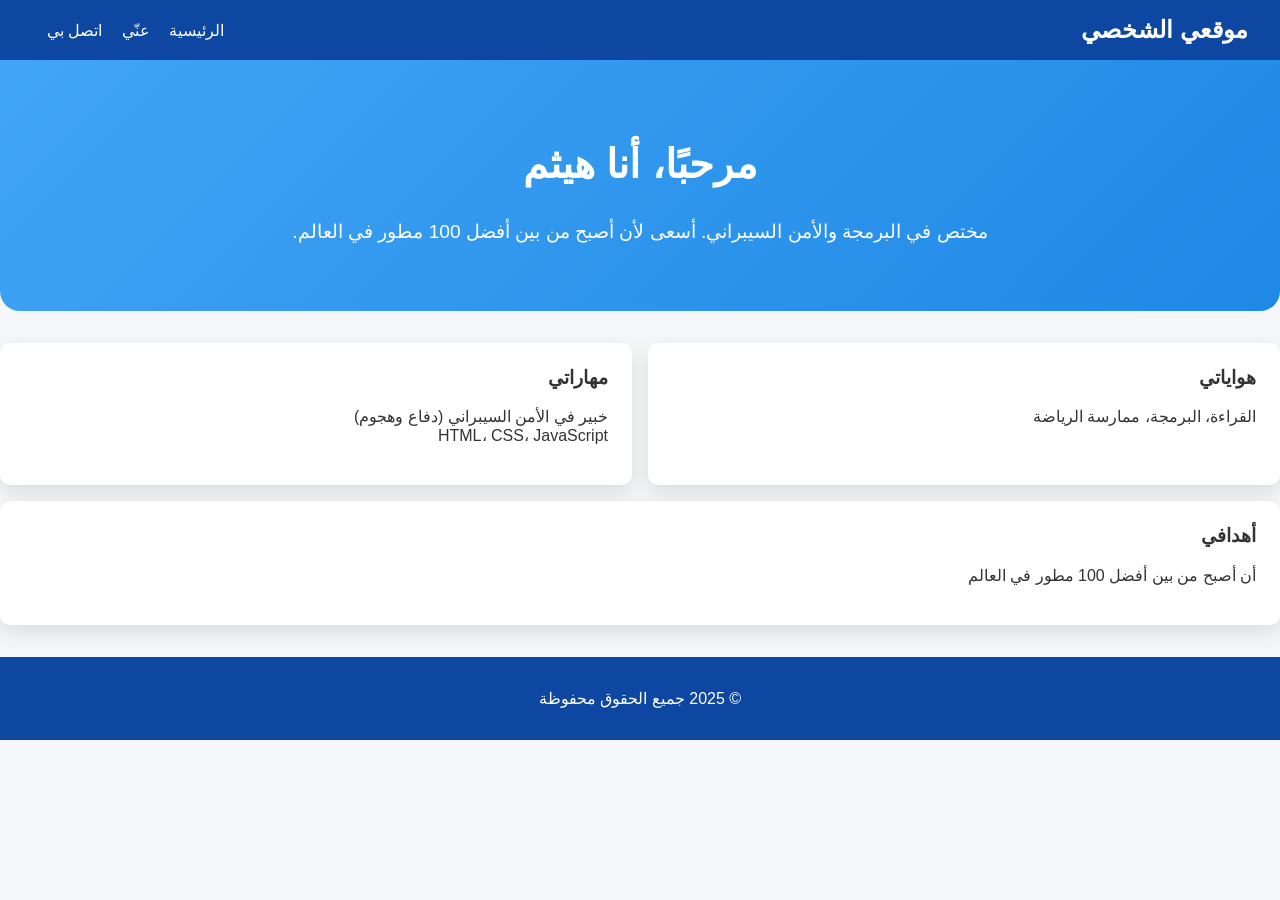
==== index.html @ 54a31044 "أول رفع للموقع" ====
<!DOCTYPE html>
<html lang="ar">
<head>
    <meta charset="UTF-8">
    <meta name="viewport" content="width=device-width, initial-scale=1.0">
    <title>الرئيسية</title>
    <link rel="stylesheet" href="css/style.css">
    <script defer src="js/script.js"></script>
</head>
<body>
    <header>
        <div class="logo">موقعي الشخصي</div>
        <nav>
            <a href="index.html">الرئيسية</a>
            <a href="about.html">عنّي</a>
            <a href="contact.html">اتصل بي</a>
        </nav>
    </header>

    <main>
        <section class="hero fade-in">
            <h1>مرحبًا، أنا هيثم</h1>
            <p>مختص في البرمجة والأمن السيبراني. أسعى لأن أصبح من بين أفضل 100 مطور في العالم.</p>
        </section>

        <section class="cards fade-in">
            <div class="card">
                <h3>هواياتي</h3>
                <p>القراءة، البرمجة، ممارسة الرياضة</p>
            </div>
            <div class="card">
                <h3>مهاراتي</h3>
                <p>خبير في الأمن السيبراني (دفاع وهجوم)<br>HTML، CSS، JavaScript</p>
            </div>
            <div class="card">
                <h3>أهدافي</h3>
                <p>أن أصبح من بين أفضل 100 مطور في العالم</p>
            </div>
        </section>
    </main>

    <footer>
        <p>&copy; 2025 جميع الحقوق محفوظة</p>
    </footer>
</body>
</html>
---- css/style.css ----
/* عام */
body {
    font-family: 'Arial', sans-serif;
    direction: rtl;
    text-align: right;
    margin: 0;
    padding: 0;
    background-color: #f4f6f8;
    color: #333;
}

/* الرأس */
header {
    background-color: #0d47a1;
    color: white;
    padding: 1em 2em;
    display: flex;
    justify-content: space-between;
    align-items: center;
    flex-wrap: wrap;
}

header .logo {
    font-weight: bold;
    font-size: 1.5em;
}

nav a {
    color: white;
    margin-left: 15px;
    text-decoration: none;
    font-weight: 500;
    transition: color 0.3s;
}

nav a:hover {
    color: #ffca28;
}

/* hero */
.hero {
    text-align: center;
    padding: 3em 1em;
    background: linear-gradient(135deg, #42a5f5, #1e88e5);
    color: white;
    border-radius: 0 0 20px 20px;
}

.hero h1 {
    font-size: 2.5em;
}

.hero p {
    font-size: 1.2em;
    margin-top: 10px;
}

/* البطاقات */
.cards {
    display: flex;
    flex-wrap: wrap;
    justify-content: space-around;
    margin: 2em 0;
    gap: 1em;
}

.card {
    background-color: #ffffff;
    padding: 1.5em;
    border-radius: 10px;
    box-shadow: 0 8px 20px rgba(0,0,0,0.1);
    flex: 1 1 30%;
    min-width: 220px;
    transition: transform 0.3s ease, box-shadow 0.3s ease;
}

.card:hover {
    transform: translateY(-10px) scale(1.05);
    box-shadow: 0 12px 25px rgba(0,0,0,0.2);
}

.card h3 {
    margin-top: 0;
}

/* نموذج الاتصال */
form input, form textarea {
    width: 100%;
    padding: 0.7em;
    margin-bottom: 1em;
    border-radius: 5px;
    border: 1px solid #ccc;
}

form button {
    padding: 0.7em 2em;
    background-color: #0d47a1;
    color: white;
    border: none;
    border-radius: 5px;
    cursor: pointer;
    transition: transform 0.2s, background-color 0.2s;
}

form button:hover {
    transform: scale(1.05);
    background-color: #1565c0;
}

/* التذييل */
footer {
    background-color: #0d47a1;
    color: white;
    text-align: center;
    padding: 1em 0;
    margin-top: 2em;
}

/* Fade-in عند التمرير */
.fade-in {
    opacity: 0;
    transform: translateY(20px);
    transition: opacity 1s ease-out, transform 1s ease-out;
}

.fade-in.appear {
    opacity: 1;
    transform: translateY(0);
}

/* Responsive */
@media screen and (max-width: 768px) {
    .cards {
        flex-direction: column;
        align-items: center;
    }
    .card {
        width: 80%;
    }
}
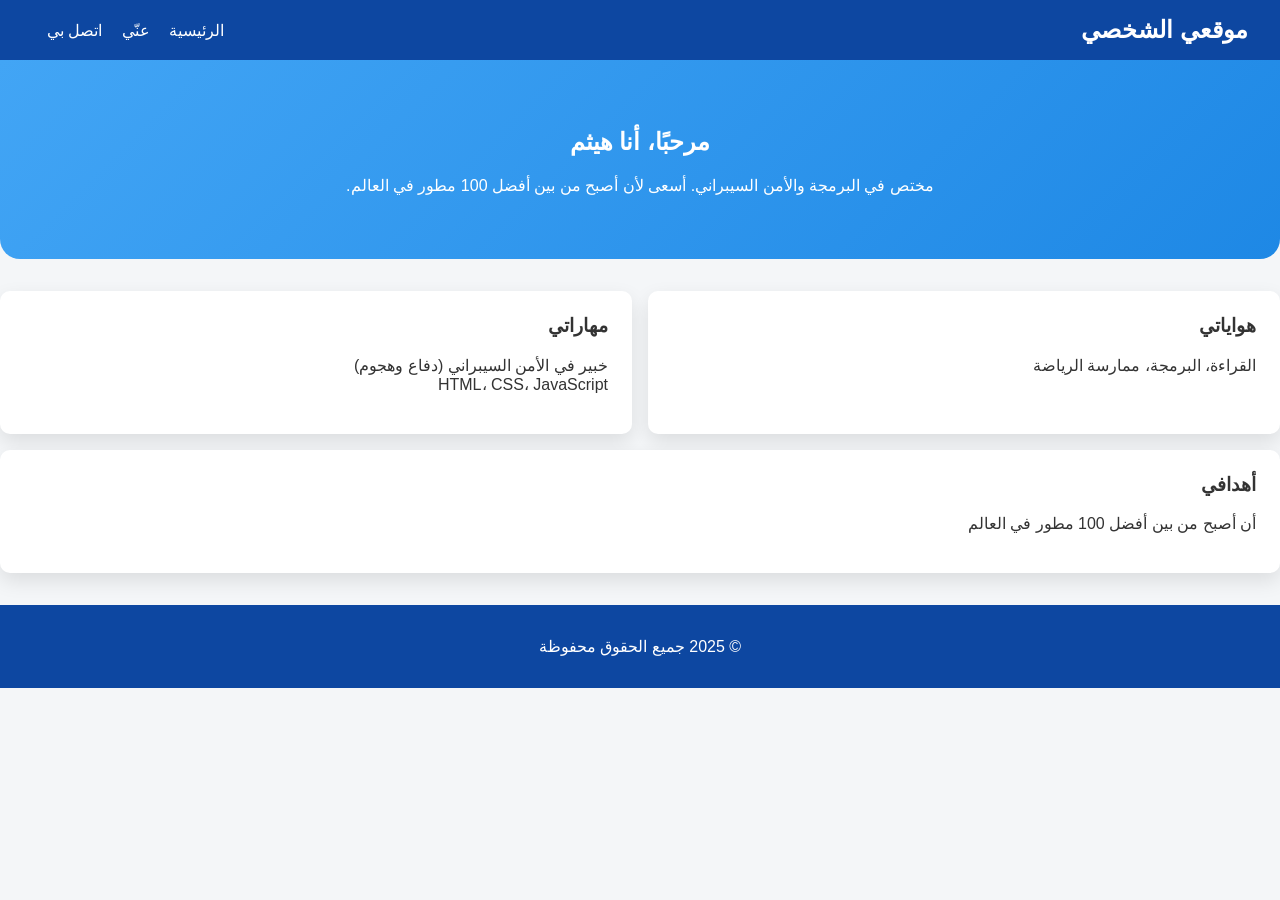
==== commit a952bf26: "أول رفع للموقع" ====
--- a/index.html
+++ b/index.html
@@ -1,46 +1,49 @@
 <!DOCTYPE html>
 <html lang="ar">
 <head>
-    <meta charset="UTF-8">
-    <meta name="viewport" content="width=device-width, initial-scale=1.0">
-    <title>الرئيسية</title>
-    <link rel="stylesheet" href="css/style.css">
-    <script defer src="js/script.js"></script>
+<meta charset="UTF-8">
+<meta name="viewport" content="width=device-width, initial-scale=1.0">
+<title>الرئيسية</title>
+<link rel="stylesheet" href="css/style.css">
+<script src="js/lib/particles.min.js"></script>
+<script defer src="js/script.js"></script>
 </head>
 <body>
-    <header>
-        <div class="logo">موقعي الشخصي</div>
-        <nav>
-            <a href="index.html">الرئيسية</a>
-            <a href="about.html">عنّي</a>
-            <a href="contact.html">اتصل بي</a>
-        </nav>
-    </header>
+<div id="particles-js"></div>
 
-    <main>
-        <section class="hero fade-in">
-            <h1>مرحبًا، أنا هيثم</h1>
-            <p>مختص في البرمجة والأمن السيبراني. أسعى لأن أصبح من بين أفضل 100 مطور في العالم.</p>
-        </section>
+<header>
+<div class="logo">موقعي الشخصي</div>
+<nav>
+<a href="index.html">الرئيسية</a>
+<a href="about.html">عنّي</a>
+<a href="contact.html">اتصل بي</a>
+</nav>
+</header>
 
-        <section class="cards fade-in">
-            <div class="card">
-                <h3>هواياتي</h3>
-                <p>القراءة، البرمجة، ممارسة الرياضة</p>
-            </div>
-            <div class="card">
-                <h3>مهاراتي</h3>
-                <p>خبير في الأمن السيبراني (دفاع وهجوم)<br>HTML، CSS، JavaScript</p>
-            </div>
-            <div class="card">
-                <h3>أهدافي</h3>
-                <p>أن أصبح من بين أفضل 100 مطور في العالم</p>
-            </div>
-        </section>
-    </main>
+<main>
+<section class="hero fade-in">
+<h1>مرحبًا، أنا هيثم</h1>
+<p>مختص في البرمجة والأمن السيبراني. أسعى لأن أصبح من بين أفضل 100 مطور في العالم.</p>
+</section>
 
-    <footer>
-        <p>&copy; 2025 جميع الحقوق محفوظة</p>
-    </footer>
+<section class="cards fade-in">
+<div class="card">
+<h3>هواياتي</h3>
+<p>القراءة، البرمجة، ممارسة الرياضة</p>
+</div>
+<div class="card">
+<h3>مهاراتي</h3>
+<p>خبير في الأمن السيبراني (دفاع وهجوم)<br>HTML، CSS، JavaScript</p>
+</div>
+<div class="card">
+<h3>أهدافي</h3>
+<p>أن أصبح من بين أفضل 100 مطور في العالم</p>
+</div>
+</section>
+</main>
+
+<footer>
+<p>&copy; 2025 جميع الحقوق محفوظة</p>
+</footer>
 </body>
 </html>
--- a/css/style.css
+++ b/css/style.css
@@ -1,140 +1,49 @@
-/* عام */
 body {
-    font-family: 'Arial', sans-serif;
-    direction: rtl;
-    text-align: right;
-    margin: 0;
-    padding: 0;
-    background-color: #f4f6f8;
-    color: #333;
+font-family: 'Arial', sans-serif;
+direction: rtl;
+text-align: right;
+margin: 0;
+padding: 0;
+background-color: #f4f6f8;
+color: #333;
 }
 
-/* الرأس */
 header {
-    background-color: #0d47a1;
-    color: white;
-    padding: 1em 2em;
-    display: flex;
-    justify-content: space-between;
-    align-items: center;
-    flex-wrap: wrap;
+background-color: #0d47a1;
+color: white;
+padding: 1em 2em;
+display: flex;
+justify-content: space-between;
+align-items: center;
+flex-wrap: wrap;
 }
 
-header .logo {
-    font-weight: bold;
-    font-size: 1.5em;
+header .logo { font-weight: bold; font-size: 1.5em; }
+nav a { color: white; margin-left: 15px; text-decoration: none; font-weight: 500; transition: color 0.3s; }
+nav a:hover { color: #ffca28; }
+
+.hero {
+text-align: center;
+padding: 3em 1em;
+background: linear-gradient(135deg, #42a5f5, #1e88e5);
+color: white;
+border-radius: 0 0 20px 20px;
 }
 
-nav a {
-    color: white;
-    margin-left: 15px;
-    text-decoration: none;
-    font-weight: 500;
-    transition: color 0.3s;
-}
+.cards { display: flex; flex-wrap: wrap; justify-content: space-around; margin: 2em 0; gap: 1em; }
+.card { background-color: #ffffff; padding: 1.5em; border-radius: 10px; box-shadow: 0 8px 20px rgba(0,0,0,0.1); flex: 1 1 30%; min-width: 220px; transition: transform 0.3s ease, box-shadow 0.3s ease; }
+.card:hover { transform: translateY(-10px) scale(1.05); box-shadow: 0 12px 25px rgba(0,0,0,0.2); }
+.card h3 { margin-top: 0; }
 
-nav a:hover {
-    color: #ffca28;
-}
+form input, form textarea { width: 100%; padding: 0.7em; margin-bottom: 1em; border-radius: 5px; border: 1px solid #ccc; }
+form button { padding: 0.7em 2em; background-color: #0d47a1; color: white; border: none; border-radius: 5px; cursor: pointer; transition: transform 0.2s, background-color 0.2s; }
+form button:hover { transform: scale(1.05); background-color: #1565c0; }
 
-/* hero */
-.hero {
-    text-align: center;
-    padding: 3em 1em;
-    background: linear-gradient(135deg, #42a5f5, #1e88e5);
-    color: white;
-    border-radius: 0 0 20px 20px;
-}
+footer { background-color: #0d47a1; color: white; text-align: center; padding: 1em 0; margin-top: 2em; }
 
-.hero h1 {
-    font-size: 2.5em;
-}
+.fade-in { opacity: 0; transform: translateY(20px); transition: opacity 1s ease-out, transform 1s ease-out; }
+.fade-in.appear { opacity: 1; transform: translateY(0); }
 
-.hero p {
-    font-size: 1.2em;
-    margin-top: 10px;
-}
+#particles-js { position: fixed; top: 0; left: 0; width: 100%; height: 100%; z-index: -1; background-color: #f4f6f8; }
 
-/* البطاقات */
-.cards {
-    display: flex;
-    flex-wrap: wrap;
-    justify-content: space-around;
-    margin: 2em 0;
-    gap: 1em;
-}
-
-.card {
-    background-color: #ffffff;
-    padding: 1.5em;
-    border-radius: 10px;
-    box-shadow: 0 8px 20px rgba(0,0,0,0.1);
-    flex: 1 1 30%;
-    min-width: 220px;
-    transition: transform 0.3s ease, box-shadow 0.3s ease;
-}
-
-.card:hover {
-    transform: translateY(-10px) scale(1.05);
-    box-shadow: 0 12px 25px rgba(0,0,0,0.2);
-}
-
-.card h3 {
-    margin-top: 0;
-}
-
-/* نموذج الاتصال */
-form input, form textarea {
-    width: 100%;
-    padding: 0.7em;
-    margin-bottom: 1em;
-    border-radius: 5px;
-    border: 1px solid #ccc;
-}
-
-form button {
-    padding: 0.7em 2em;
-    background-color: #0d47a1;
-    color: white;
-    border: none;
-    border-radius: 5px;
-    cursor: pointer;
-    transition: transform 0.2s, background-color 0.2s;
-}
-
-form button:hover {
-    transform: scale(1.05);
-    background-color: #1565c0;
-}
-
-/* التذييل */
-footer {
-    background-color: #0d47a1;
-    color: white;
-    text-align: center;
-    padding: 1em 0;
-    margin-top: 2em;
-}
-
-/* Fade-in عند التمرير */
-.fade-in {
-    opacity: 0;
-    transform: translateY(20px);
-    transition: opacity 1s ease-out, transform 1s ease-out;
-}
-
-.fade-in.appear {
-    opacity: 1;
-    transform: translateY(0);
-}
-
-/* Responsive */
-@media screen and (max-width: 768px) {
-    .cards {
-        flex-direction: column;
-        align-items: center;
-    }
-    .card {
-        width: 80%;
-    }
-}
+@media screen and (max-width: 768px) { .cards { flex-direction: column; align-items: center; } .card { width: 80%; } }
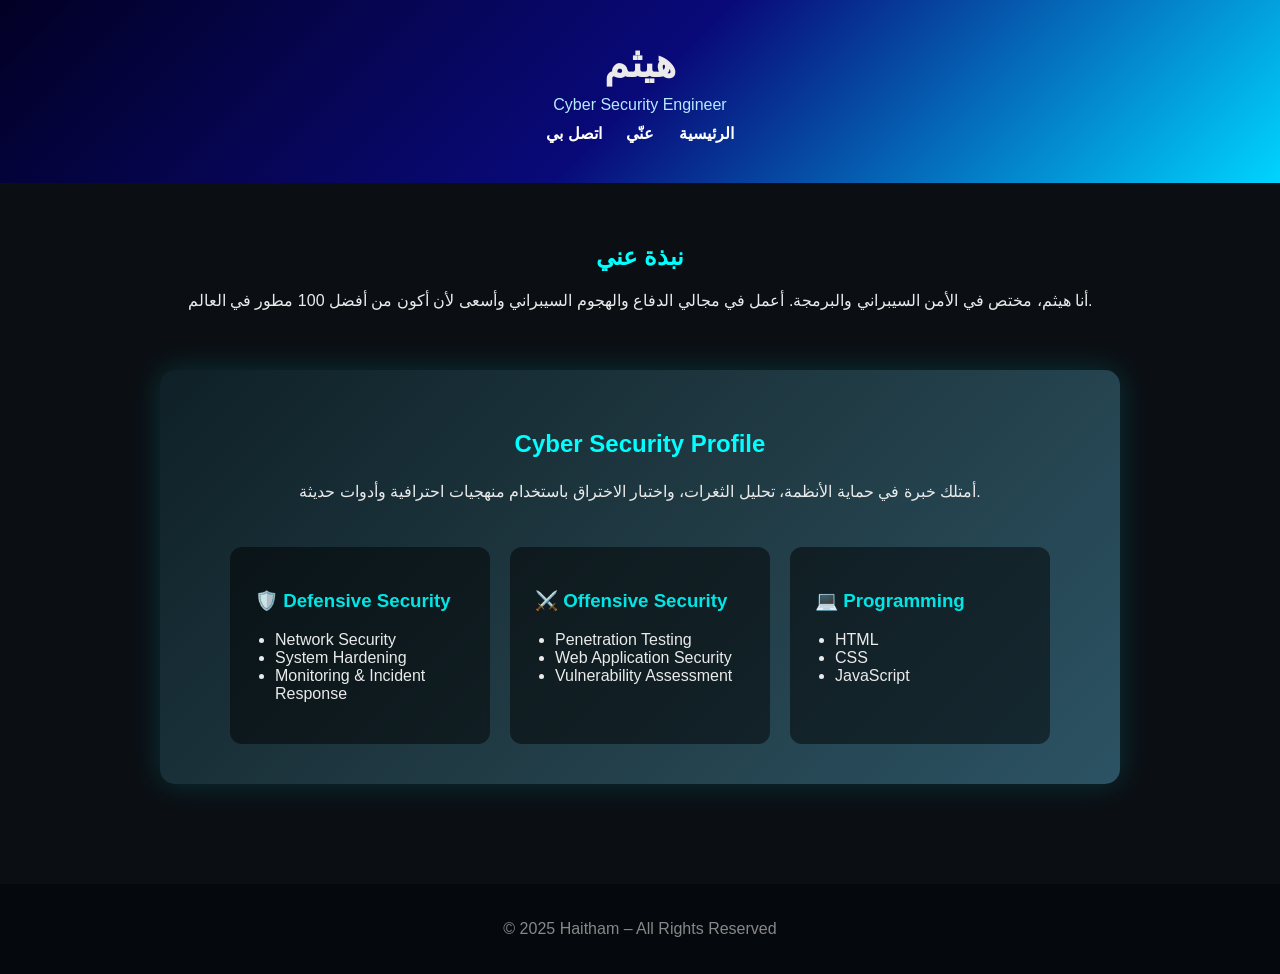
==== commit 43b38c02: "تحديث الموقع" ====
--- a/index.html
+++ b/index.html
@@ -1,49 +1,79 @@
 <!DOCTYPE html>
 <html lang="ar">
 <head>
-<meta charset="UTF-8">
-<meta name="viewport" content="width=device-width, initial-scale=1.0">
-<title>الرئيسية</title>
-<link rel="stylesheet" href="css/style.css">
-<script src="js/lib/particles.min.js"></script>
-<script defer src="js/script.js"></script>
+  <meta charset="UTF-8">
+  <title>Haitham | Cyber Security Engineer</title>
+  <meta name="viewport" content="width=device-width, initial-scale=1.0">
+  <link rel="stylesheet" href="css/style.css">
 </head>
 <body>
-<div id="particles-js"></div>
 
 <header>
-<div class="logo">موقعي الشخصي</div>
-<nav>
-<a href="index.html">الرئيسية</a>
-<a href="about.html">عنّي</a>
-<a href="contact.html">اتصل بي</a>
-</nav>
+  <h1>هيثم</h1>
+  <p>Cyber Security Engineer</p>
+  <nav>
+    <a href="index.html">الرئيسية</a>
+    <a href="about.html">عنّي</a>
+    <a href="contact.html">اتصل بي</a>
+  </nav>
 </header>
 
 <main>
-<section class="hero fade-in">
-<h1>مرحبًا، أنا هيثم</h1>
-<p>مختص في البرمجة والأمن السيبراني. أسعى لأن أصبح من بين أفضل 100 مطور في العالم.</p>
+
+<section class="intro">
+  <h2>نبذة عني</h2>
+  <p>
+    أنا هيثم، مختص في الأمن السيبراني والبرمجة.
+    أعمل في مجالي الدفاع والهجوم السيبراني وأسعى لأن أكون من
+    أفضل 100 مطور في العالم.
+  </p>
 </section>
 
-<section class="cards fade-in">
-<div class="card">
-<h3>هواياتي</h3>
-<p>القراءة، البرمجة، ممارسة الرياضة</p>
-</div>
-<div class="card">
-<h3>مهاراتي</h3>
-<p>خبير في الأمن السيبراني (دفاع وهجوم)<br>HTML، CSS، JavaScript</p>
-</div>
-<div class="card">
-<h3>أهدافي</h3>
-<p>أن أصبح من بين أفضل 100 مطور في العالم</p>
-</div>
+<section class="cyber">
+  <h2>Cyber Security Profile</h2>
+
+  <p class="cyber-desc">
+    أمتلك خبرة في حماية الأنظمة، تحليل الثغرات، واختبار الاختراق
+    باستخدام منهجيات احترافية وأدوات حديثة.
+  </p>
+
+  <div class="cyber-skills">
+
+    <div class="card">
+      <h3>🛡️ Defensive Security</h3>
+      <ul>
+        <li>Network Security</li>
+        <li>System Hardening</li>
+        <li>Monitoring & Incident Response</li>
+      </ul>
+    </div>
+
+    <div class="card">
+      <h3>⚔️ Offensive Security</h3>
+      <ul>
+        <li>Penetration Testing</li>
+        <li>Web Application Security</li>
+        <li>Vulnerability Assessment</li>
+      </ul>
+    </div>
+
+    <div class="card">
+      <h3>💻 Programming</h3>
+      <ul>
+        <li>HTML</li>
+        <li>CSS</li>
+        <li>JavaScript</li>
+      </ul>
+    </div>
+
+  </div>
 </section>
+
 </main>
 
 <footer>
-<p>&copy; 2025 جميع الحقوق محفوظة</p>
+  <p>© 2025 Haitham – All Rights Reserved</p>
 </footer>
+
 </body>
 </html>
--- a/css/style.css
+++ b/css/style.css
@@ -1,49 +1,106 @@
-body {
-font-family: 'Arial', sans-serif;
-direction: rtl;
-text-align: right;
-margin: 0;
-padding: 0;
-background-color: #f4f6f8;
-color: #333;
+* {
+  box-sizing: border-box;
+  font-family: "Segoe UI", sans-serif;
 }
 
-header {
-background-color: #0d47a1;
-color: white;
-padding: 1em 2em;
-display: flex;
-justify-content: space-between;
-align-items: center;
-flex-wrap: wrap;
+body {
+  margin: 0;
+  background: #0b0f14;
+  color: #eaeaea;
 }
 
-header .logo { font-weight: bold; font-size: 1.5em; }
-nav a { color: white; margin-left: 15px; text-decoration: none; font-weight: 500; transition: color 0.3s; }
-nav a:hover { color: #ffca28; }
-
-.hero {
-text-align: center;
-padding: 3em 1em;
-background: linear-gradient(135deg, #42a5f5, #1e88e5);
-color: white;
-border-radius: 0 0 20px 20px;
+/* Header */
+header {
+  text-align: center;
+  padding: 40px 20px;
+  background: linear-gradient(135deg, #020024, #090979, #00d4ff);
 }
 
-.cards { display: flex; flex-wrap: wrap; justify-content: space-around; margin: 2em 0; gap: 1em; }
-.card { background-color: #ffffff; padding: 1.5em; border-radius: 10px; box-shadow: 0 8px 20px rgba(0,0,0,0.1); flex: 1 1 30%; min-width: 220px; transition: transform 0.3s ease, box-shadow 0.3s ease; }
-.card:hover { transform: translateY(-10px) scale(1.05); box-shadow: 0 12px 25px rgba(0,0,0,0.2); }
-.card h3 { margin-top: 0; }
+header h1 {
+  margin: 0;
+  font-size: 40px;
+}
 
-form input, form textarea { width: 100%; padding: 0.7em; margin-bottom: 1em; border-radius: 5px; border: 1px solid #ccc; }
-form button { padding: 0.7em 2em; background-color: #0d47a1; color: white; border: none; border-radius: 5px; cursor: pointer; transition: transform 0.2s, background-color 0.2s; }
-form button:hover { transform: scale(1.05); background-color: #1565c0; }
+header p {
+  margin: 10px 0;
+  color: #b5eaff;
+}
 
-footer { background-color: #0d47a1; color: white; text-align: center; padding: 1em 0; margin-top: 2em; }
+nav a {
+  color: #ffffff;
+  margin: 0 10px;
+  text-decoration: none;
+  font-weight: bold;
+}
 
-.fade-in { opacity: 0; transform: translateY(20px); transition: opacity 1s ease-out, transform 1s ease-out; }
-.fade-in.appear { opacity: 1; transform: translateY(0); }
+/* Main */
+main {
+  padding: 40px 20px;
+  max-width: 1000px;
+  margin: auto;
+}
 
-#particles-js { position: fixed; top: 0; left: 0; width: 100%; height: 100%; z-index: -1; background-color: #f4f6f8; }
+.intro {
+  text-align: center;
+  margin-bottom: 60px;
+}
 
-@media screen and (max-width: 768px) { .cards { flex-direction: column; align-items: center; } .card { width: 80%; } }
+.intro h2 {
+  color: #00ffff;
+}
+
+/* Cyber Section */
+.cyber {
+  background: linear-gradient(135deg, #0f2027, #203a43, #2c5364);
+  padding: 40px;
+  border-radius: 15px;
+  box-shadow: 0 0 30px rgba(0,255,255,0.15);
+}
+
+.cyber h2 {
+  text-align: center;
+  color: #00ffff;
+}
+
+.cyber-desc {
+  text-align: center;
+  margin: 20px 0 40px;
+  line-height: 1.8;
+}
+
+.cyber-skills {
+  display: flex;
+  flex-wrap: wrap;
+  gap: 20px;
+  justify-content: center;
+}
+
+.card {
+  background: rgba(0,0,0,0.5);
+  padding: 25px;
+  width: 260px;
+  border-radius: 12px;
+  transition: transform 0.3s, box-shadow 0.3s;
+}
+
+.card:hover {
+  transform: translateY(-8px);
+  box-shadow: 0 0 20px rgba(0,255,255,0.4);
+}
+
+.card h3 {
+  color: #00e6e6;
+}
+
+.card ul {
+  padding-left: 20px;
+}
+
+/* Footer */
+footer {
+  text-align: center;
+  padding: 20px;
+  margin-top: 60px;
+  background: #05080d;
+  color: #888;
+}
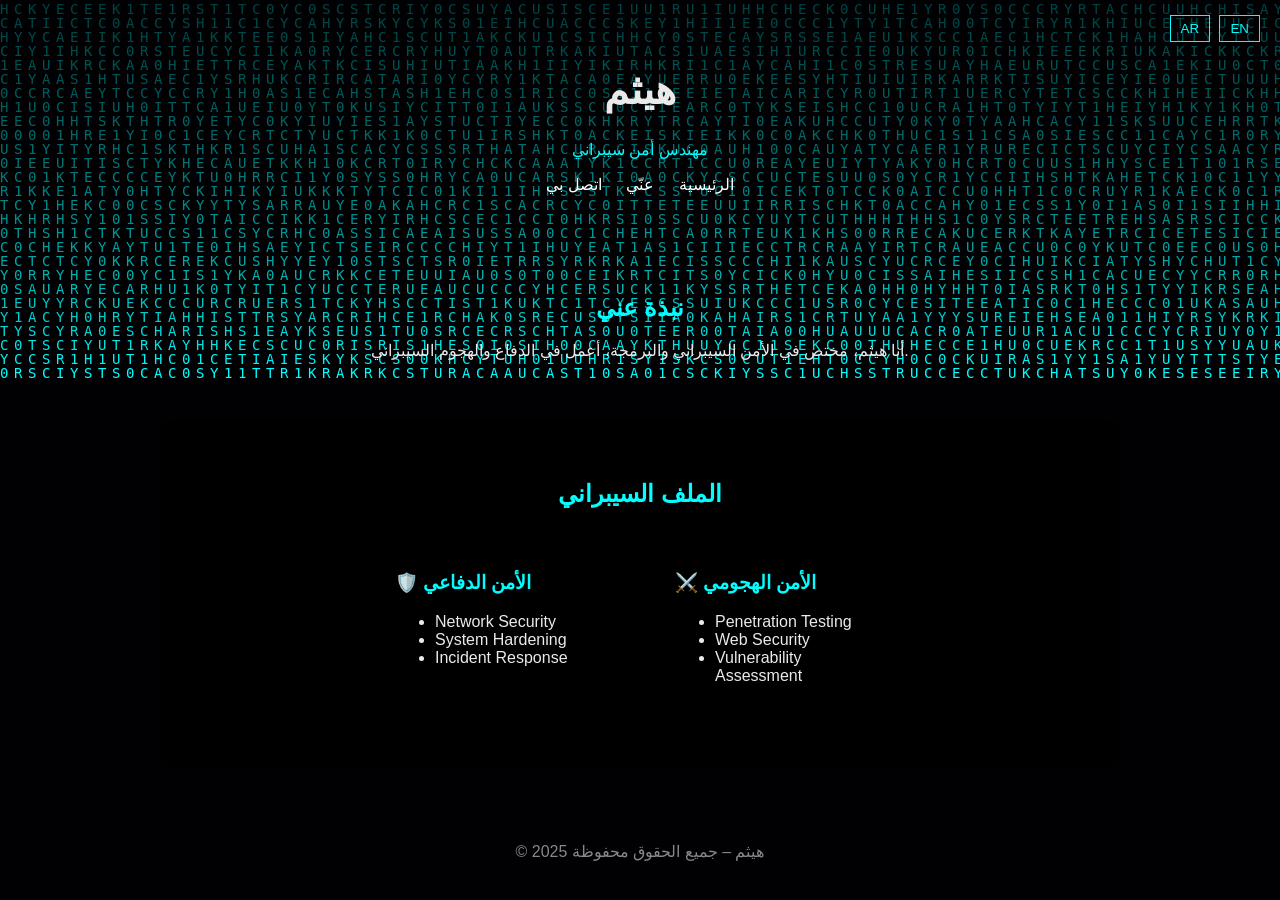
==== commit 4cae78d8: "تحديث الموقع" ====
--- a/index.html
+++ b/index.html
@@ -8,61 +8,65 @@
 </head>
 <body>
 
-<header>
-  <h1>هيثم</h1>
-  <p>Cyber Security Engineer</p>
+<canvas id="matrix"></canvas>
+
+<header class="fade">
+  <div class="lang-switch">
+    <button onclick="setLang('ar')">AR</button>
+    <button onclick="setLang('en')">EN</button>
+  </div>
+
+  <h1 data-ar="هيثم" data-en="Haitham">هيثم</h1>
+  <p data-ar="مهندس أمن سيبراني" data-en="Cyber Security Engineer">
+    مهندس أمن سيبراني
+  </p>
+
   <nav>
-    <a href="index.html">الرئيسية</a>
-    <a href="about.html">عنّي</a>
-    <a href="contact.html">اتصل بي</a>
+    <a href="index.html" data-ar="الرئيسية" data-en="Home">الرئيسية</a>
+    <a href="about.html" data-ar="عنّي" data-en="About">عنّي</a>
+    <a href="contact.html" data-ar="اتصل بي" data-en="Contact">اتصل بي</a>
   </nav>
 </header>
 
 <main>
 
-<section class="intro">
-  <h2>نبذة عني</h2>
-  <p>
-    أنا هيثم، مختص في الأمن السيبراني والبرمجة.
-    أعمل في مجالي الدفاع والهجوم السيبراني وأسعى لأن أكون من
-    أفضل 100 مطور في العالم.
+<section class="intro fade">
+  <h2 data-ar="نبذة عني" data-en="About Me">نبذة عني</h2>
+
+  <p
+    data-ar="أنا هيثم، مختص في الأمن السيبراني والبرمجة، أعمل في الدفاع والهجوم السيبراني."
+    data-en="I am Haitham, a Cyber Security specialist and programmer, working in defensive and offensive security."
+  >
+    أنا هيثم، مختص في الأمن السيبراني والبرمجة، أعمل في الدفاع والهجوم السيبراني.
   </p>
 </section>
 
-<section class="cyber">
-  <h2>Cyber Security Profile</h2>
-
-  <p class="cyber-desc">
-    أمتلك خبرة في حماية الأنظمة، تحليل الثغرات، واختبار الاختراق
-    باستخدام منهجيات احترافية وأدوات حديثة.
-  </p>
+<section class="cyber fade">
+  <h2 data-ar="الملف السيبراني" data-en="Cyber Security Profile">
+    الملف السيبراني
+  </h2>
 
   <div class="cyber-skills">
 
-    <div class="card">
-      <h3>🛡️ Defensive Security</h3>
+    <div class="card fade">
+      <h3 data-ar="🛡️ الأمن الدفاعي" data-en="🛡️ Defensive Security">
+        🛡️ الأمن الدفاعي
+      </h3>
       <ul>
         <li>Network Security</li>
         <li>System Hardening</li>
-        <li>Monitoring & Incident Response</li>
+        <li>Incident Response</li>
       </ul>
     </div>
 
-    <div class="card">
-      <h3>⚔️ Offensive Security</h3>
+    <div class="card fade">
+      <h3 data-ar="⚔️ الأمن الهجومي" data-en="⚔️ Offensive Security">
+        ⚔️ الأمن الهجومي
+      </h3>
       <ul>
         <li>Penetration Testing</li>
-        <li>Web Application Security</li>
+        <li>Web Security</li>
         <li>Vulnerability Assessment</li>
-      </ul>
-    </div>
-
-    <div class="card">
-      <h3>💻 Programming</h3>
-      <ul>
-        <li>HTML</li>
-        <li>CSS</li>
-        <li>JavaScript</li>
       </ul>
     </div>
 
@@ -71,9 +75,15 @@
 
 </main>
 
-<footer>
-  <p>© 2025 Haitham – All Rights Reserved</p>
+<footer class="fade">
+  <p
+    data-ar="© 2025 هيثم – جميع الحقوق محفوظة"
+    data-en="© 2025 Haitham – All Rights Reserved"
+  >
+    © 2025 هيثم – جميع الحقوق محفوظة
+  </p>
 </footer>
 
+<script src="js/script.js"></script>
 </body>
 </html>
--- a/css/style.css
+++ b/css/style.css
@@ -5,39 +5,44 @@
 
 body {
   margin: 0;
-  background: #0b0f14;
+  background: #05080d;
   color: #eaeaea;
+  overflow-x: hidden;
+}
+
+/* Matrix Canvas */
+#matrix {
+  position: fixed;
+  top: 0;
+  left: 0;
+  z-index: -1;
 }
 
 /* Header */
 header {
   text-align: center;
   padding: 40px 20px;
-  background: linear-gradient(135deg, #020024, #090979, #00d4ff);
 }
 
 header h1 {
-  margin: 0;
   font-size: 40px;
 }
 
 header p {
-  margin: 10px 0;
-  color: #b5eaff;
+  color: #00ffff;
 }
 
 nav a {
-  color: #ffffff;
+  color: white;
   margin: 0 10px;
   text-decoration: none;
-  font-weight: bold;
 }
 
 /* Main */
 main {
-  padding: 40px 20px;
   max-width: 1000px;
   margin: auto;
+  padding: 40px 20px;
 }
 
 .intro {
@@ -51,10 +56,9 @@
 
 /* Cyber Section */
 .cyber {
-  background: linear-gradient(135deg, #0f2027, #203a43, #2c5364);
+  background: rgba(0,0,0,0.6);
   padding: 40px;
   border-radius: 15px;
-  box-shadow: 0 0 30px rgba(0,255,255,0.15);
 }
 
 .cyber h2 {
@@ -64,8 +68,7 @@
 
 .cyber-desc {
   text-align: center;
-  margin: 20px 0 40px;
-  line-height: 1.8;
+  margin-bottom: 40px;
 }
 
 .cyber-skills {
@@ -76,31 +79,51 @@
 }
 
 .card {
-  background: rgba(0,0,0,0.5);
+  background: rgba(0,0,0,0.7);
   padding: 25px;
   width: 260px;
   border-radius: 12px;
-  transition: transform 0.3s, box-shadow 0.3s;
+  transition: 0.3s;
 }
 
 .card:hover {
   transform: translateY(-8px);
-  box-shadow: 0 0 20px rgba(0,255,255,0.4);
+  box-shadow: 0 0 20px cyan;
 }
 
 .card h3 {
-  color: #00e6e6;
-}
-
-.card ul {
-  padding-left: 20px;
+  color: #00ffff;
 }
 
 /* Footer */
 footer {
   text-align: center;
   padding: 20px;
-  margin-top: 60px;
-  background: #05080d;
   color: #888;
 }
+
+/* Scroll Animation */
+.fade {
+  opacity: 0;
+  transform: translateY(40px);
+  transition: all 0.8s ease;
+}
+
+.fade.show {
+  opacity: 1;
+  transform: translateY(0);
+}
+.lang-switch {
+  position: absolute;
+  top: 15px;
+  right: 20px;
+}
+
+.lang-switch button {
+  background: transparent;
+  border: 1px solid cyan;
+  color: cyan;
+  margin-left: 5px;
+  padding: 5px 10px;
+  cursor: pointer;
+}
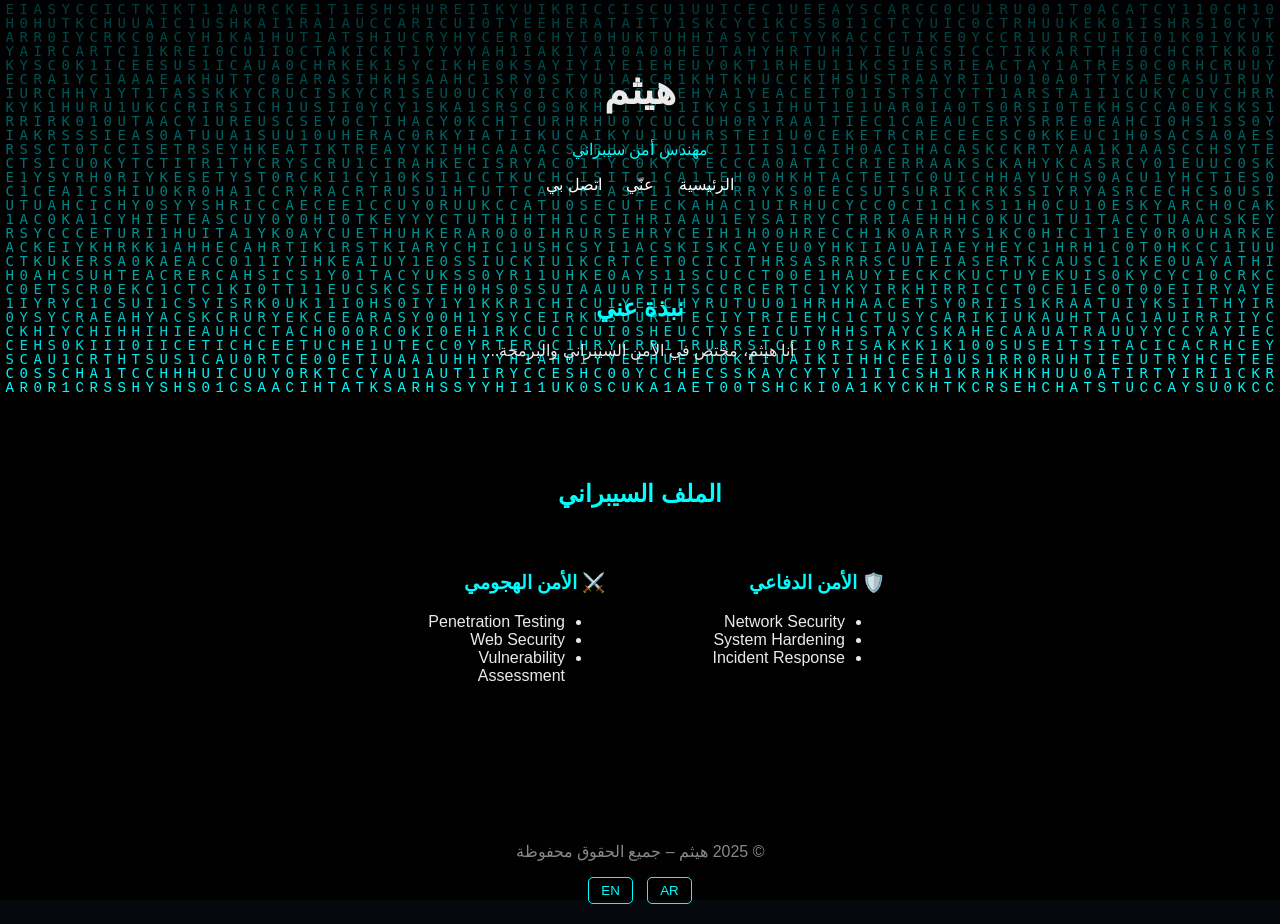
==== commit ec90c49d: "تحديث الموقع" ====
--- a/index.html
+++ b/index.html
@@ -11,11 +11,6 @@
 <canvas id="matrix"></canvas>
 
 <header class="fade">
-  <div class="lang-switch">
-    <button onclick="setLang('ar')">AR</button>
-    <button onclick="setLang('en')">EN</button>
-  </div>
-
   <h1 data-ar="هيثم" data-en="Haitham">هيثم</h1>
   <p data-ar="مهندس أمن سيبراني" data-en="Cyber Security Engineer">
     مهندس أمن سيبراني
@@ -29,59 +24,44 @@
 </header>
 
 <main>
-
 <section class="intro fade">
   <h2 data-ar="نبذة عني" data-en="About Me">نبذة عني</h2>
-
-  <p
-    data-ar="أنا هيثم، مختص في الأمن السيبراني والبرمجة، أعمل في الدفاع والهجوم السيبراني."
-    data-en="I am Haitham, a Cyber Security specialist and programmer, working in defensive and offensive security."
-  >
-    أنا هيثم، مختص في الأمن السيبراني والبرمجة، أعمل في الدفاع والهجوم السيبراني.
+  <p data-ar="أنا هيثم، مختص في الأمن السيبراني والبرمجة..." data-en="I am Haitham, a Cyber Security specialist and programmer...">
+    أنا هيثم، مختص في الأمن السيبراني والبرمجة...
   </p>
 </section>
 
 <section class="cyber fade">
-  <h2 data-ar="الملف السيبراني" data-en="Cyber Security Profile">
-    الملف السيبراني
-  </h2>
-
+  <h2 data-ar="الملف السيبراني" data-en="Cyber Security Profile">الملف السيبراني</h2>
   <div class="cyber-skills">
-
     <div class="card fade">
-      <h3 data-ar="🛡️ الأمن الدفاعي" data-en="🛡️ Defensive Security">
-        🛡️ الأمن الدفاعي
-      </h3>
+      <h3 data-ar="🛡️ الأمن الدفاعي" data-en="🛡️ Defensive Security">🛡️ الأمن الدفاعي</h3>
       <ul>
         <li>Network Security</li>
         <li>System Hardening</li>
         <li>Incident Response</li>
       </ul>
     </div>
-
     <div class="card fade">
-      <h3 data-ar="⚔️ الأمن الهجومي" data-en="⚔️ Offensive Security">
-        ⚔️ الأمن الهجومي
-      </h3>
+      <h3 data-ar="⚔️ الأمن الهجومي" data-en="⚔️ Offensive Security">⚔️ الأمن الهجومي</h3>
       <ul>
         <li>Penetration Testing</li>
         <li>Web Security</li>
         <li>Vulnerability Assessment</li>
       </ul>
     </div>
-
   </div>
 </section>
-
 </main>
 
 <footer class="fade">
-  <p
-    data-ar="© 2025 هيثم – جميع الحقوق محفوظة"
-    data-en="© 2025 Haitham – All Rights Reserved"
-  >
+  <p data-ar="© 2025 هيثم – جميع الحقوق محفوظة" data-en="© 2025 Haitham – All Rights Reserved">
     © 2025 هيثم – جميع الحقوق محفوظة
   </p>
+  <div class="lang-switch-footer">
+    <button onclick="setLang('ar')">AR</button>
+    <button onclick="setLang('en')">EN</button>
+  </div>
 </footer>
 
 <script src="js/script.js"></script>
--- a/css/style.css
+++ b/css/style.css
@@ -113,17 +113,51 @@
   opacity: 1;
   transform: translateY(0);
 }
-.lang-switch {
-  position: absolute;
-  top: 15px;
-  right: 20px;
+
+/* Language Footer Button */
+.lang-switch-footer {
+  text-align: center;
+  margin-top: 15px;
 }
 
-.lang-switch button {
+.lang-switch-footer button {
   background: transparent;
   border: 1px solid cyan;
   color: cyan;
-  margin-left: 5px;
-  padding: 5px 10px;
+  margin: 0 5px;
+  padding: 5px 12px;
   cursor: pointer;
+  border-radius: 5px;
+  transition: 0.3s;
 }
+
+.lang-switch-footer button:hover {
+  background: cyan;
+  color: black;
+}
+
+/* Responsive & RTL/LTR */
+body[lang="ar"] {
+  direction: rtl;
+}
+
+body[lang="en"] {
+  direction: ltr;
+}
+
+@media screen and (max-width: 768px) {
+  .cyber-skills {
+    flex-direction: column;
+    align-items: center;
+  }
+
+  nav {
+    display: flex;
+    flex-direction: column;
+    gap: 10px;
+  }
+
+  .card {
+    width: 90%;
+  }
+}
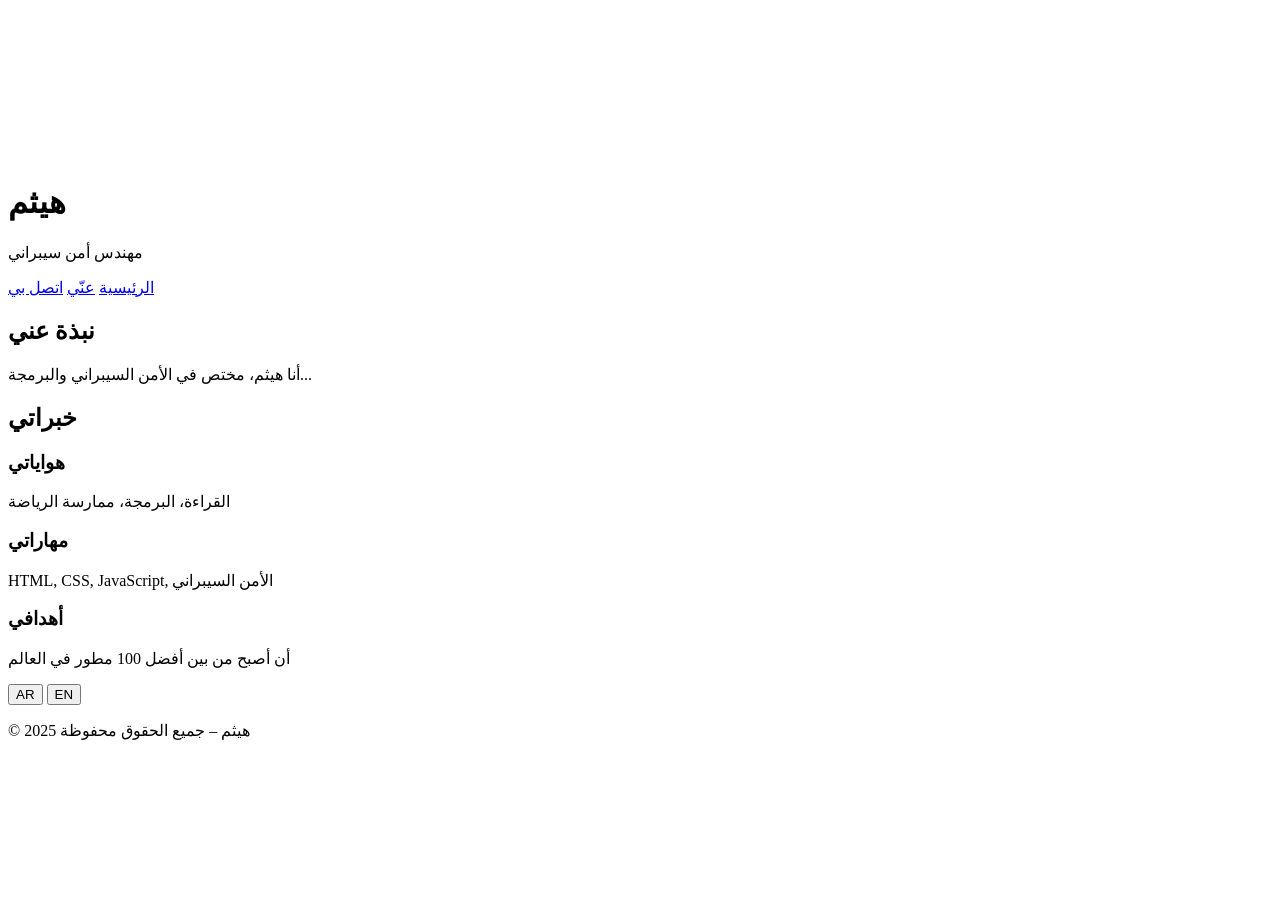
==== commit 12b629c4: "تحديث الموقع" ====
--- a/index.html
+++ b/index.html
@@ -24,44 +24,49 @@
 </header>
 
 <main>
-<section class="intro fade">
-  <h2 data-ar="نبذة عني" data-en="About Me">نبذة عني</h2>
-  <p data-ar="أنا هيثم، مختص في الأمن السيبراني والبرمجة..." data-en="I am Haitham, a Cyber Security specialist and programmer...">
-    أنا هيثم، مختص في الأمن السيبراني والبرمجة...
-  </p>
-</section>
+  <section class="intro fade">
+    <h2 data-ar="نبذة عني" data-en="About Me">نبذة عني</h2>
+    <p data-ar="أنا هيثم، مختص في الأمن السيبراني والبرمجة..." 
+       data-en="I am Haitham, a Cyber Security specialist and programmer...">
+      أنا هيثم، مختص في الأمن السيبراني والبرمجة...
+    </p>
+  </section>
 
-<section class="cyber fade">
-  <h2 data-ar="الملف السيبراني" data-en="Cyber Security Profile">الملف السيبراني</h2>
-  <div class="cyber-skills">
-    <div class="card fade">
-      <h3 data-ar="🛡️ الأمن الدفاعي" data-en="🛡️ Defensive Security">🛡️ الأمن الدفاعي</h3>
-      <ul>
-        <li>Network Security</li>
-        <li>System Hardening</li>
-        <li>Incident Response</li>
-      </ul>
+  <section class="skills fade">
+    <h2 data-ar="خبراتي" data-en="My Skills">خبراتي</h2>
+    <div class="cards">
+      <div class="card">
+        <h3 data-ar="هواياتي" data-en="Hobbies">هواياتي</h3>
+        <p data-ar="القراءة، البرمجة، ممارسة الرياضة" 
+           data-en="Reading, Programming, Sports">القراءة، البرمجة، ممارسة الرياضة</p>
+      </div>
+      <div class="card">
+        <h3 data-ar="مهاراتي" data-en="Skills">مهاراتي</h3>
+        <p data-ar="HTML, CSS, JavaScript, الأمن السيبراني" 
+           data-en="HTML, CSS, JavaScript, Cyber Security">
+          HTML, CSS, JavaScript, الأمن السيبراني
+        </p>
+      </div>
+      <div class="card">
+        <h3 data-ar="أهدافي" data-en="Goals">أهدافي</h3>
+        <p data-ar="أن أصبح من بين أفضل 100 مطور في العالم" 
+           data-en="To be among top 100 developers in the world">
+          أن أصبح من بين أفضل 100 مطور في العالم
+        </p>
+      </div>
     </div>
-    <div class="card fade">
-      <h3 data-ar="⚔️ الأمن الهجومي" data-en="⚔️ Offensive Security">⚔️ الأمن الهجومي</h3>
-      <ul>
-        <li>Penetration Testing</li>
-        <li>Web Security</li>
-        <li>Vulnerability Assessment</li>
-      </ul>
-    </div>
-  </div>
-</section>
+  </section>
 </main>
 
 <footer class="fade">
-  <p data-ar="© 2025 هيثم – جميع الحقوق محفوظة" data-en="© 2025 Haitham – All Rights Reserved">
-    © 2025 هيثم – جميع الحقوق محفوظة
-  </p>
-  <div class="lang-switch-footer">
+  <div class="lang-switch">
     <button onclick="setLang('ar')">AR</button>
     <button onclick="setLang('en')">EN</button>
   </div>
+  <p data-ar="© 2025 هيثم – جميع الحقوق محفوظة"
+     data-en="© 2025 Haitham – All Rights Reserved">
+    © 2025 هيثم – جميع الحقوق محفوظة
+  </p>
 </footer>
 
 <script src="js/script.js"></script>
--- a/css/style.css
+++ b/css/style.css
@@ -1,163 +1,45 @@
-* {
-  box-sizing: border-box;
-  font-family: "Segoe UI", sans-serif;
+/* Dynamic Background Colors */
+:root {
+  --primary-color: #00ffff;
+  --secondary-color: #0ff;
+}
+
+@keyframes colorShift {
+  0%   { --primary-color: #00ffff; --secondary-color: #0ff; }
+  25%  { --primary-color: #ff00ff; --secondary-color: #f0f; }
+  50%  { --primary-color: #00ff00; --secondary-color: #0f0; }
+  75%  { --primary-color: #ffff00; --secondary-color: #ff0; }
+  100% { --primary-color: #00ffff; --secondary-color: #0ff; }
 }
 
 body {
-  margin: 0;
-  background: #05080d;
-  color: #eaeaea;
-  overflow-x: hidden;
+  animation: colorShift 15s infinite alternate;
 }
 
-/* Matrix Canvas */
-#matrix {
-  position: fixed;
-  top: 0;
-  left: 0;
-  z-index: -1;
+/* Buttons Hover */
+button {
+  transition: transform 0.3s ease, background 0.3s ease, color 0.3s ease;
+}
+button:hover {
+  transform: scale(1.1);
+  background: var(--secondary-color);
+  color: #000;
+  cursor: pointer;
 }
 
-/* Header */
-header {
-  text-align: center;
-  padding: 40px 20px;
+/* Cards Hover */
+.card {
+  transition: transform 0.3s ease, box-shadow 0.3s ease;
+}
+.card:hover {
+  transform: translateY(-10px);
+  box-shadow: 0 10px 20px rgba(0,0,0,0.3);
 }
 
-header h1 {
-  font-size: 40px;
+/* Navigation Links Hover */
+nav a {
+  transition: color 0.3s ease;
 }
-
-header p {
-  color: #00ffff;
+nav a:hover {
+  color: var(--secondary-color);
 }
-
-nav a {
-  color: white;
-  margin: 0 10px;
-  text-decoration: none;
-}
-
-/* Main */
-main {
-  max-width: 1000px;
-  margin: auto;
-  padding: 40px 20px;
-}
-
-.intro {
-  text-align: center;
-  margin-bottom: 60px;
-}
-
-.intro h2 {
-  color: #00ffff;
-}
-
-/* Cyber Section */
-.cyber {
-  background: rgba(0,0,0,0.6);
-  padding: 40px;
-  border-radius: 15px;
-}
-
-.cyber h2 {
-  text-align: center;
-  color: #00ffff;
-}
-
-.cyber-desc {
-  text-align: center;
-  margin-bottom: 40px;
-}
-
-.cyber-skills {
-  display: flex;
-  flex-wrap: wrap;
-  gap: 20px;
-  justify-content: center;
-}
-
-.card {
-  background: rgba(0,0,0,0.7);
-  padding: 25px;
-  width: 260px;
-  border-radius: 12px;
-  transition: 0.3s;
-}
-
-.card:hover {
-  transform: translateY(-8px);
-  box-shadow: 0 0 20px cyan;
-}
-
-.card h3 {
-  color: #00ffff;
-}
-
-/* Footer */
-footer {
-  text-align: center;
-  padding: 20px;
-  color: #888;
-}
-
-/* Scroll Animation */
-.fade {
-  opacity: 0;
-  transform: translateY(40px);
-  transition: all 0.8s ease;
-}
-
-.fade.show {
-  opacity: 1;
-  transform: translateY(0);
-}
-
-/* Language Footer Button */
-.lang-switch-footer {
-  text-align: center;
-  margin-top: 15px;
-}
-
-.lang-switch-footer button {
-  background: transparent;
-  border: 1px solid cyan;
-  color: cyan;
-  margin: 0 5px;
-  padding: 5px 12px;
-  cursor: pointer;
-  border-radius: 5px;
-  transition: 0.3s;
-}
-
-.lang-switch-footer button:hover {
-  background: cyan;
-  color: black;
-}
-
-/* Responsive & RTL/LTR */
-body[lang="ar"] {
-  direction: rtl;
-}
-
-body[lang="en"] {
-  direction: ltr;
-}
-
-@media screen and (max-width: 768px) {
-  .cyber-skills {
-    flex-direction: column;
-    align-items: center;
-  }
-
-  nav {
-    display: flex;
-    flex-direction: column;
-    gap: 10px;
-  }
-
-  .card {
-    width: 90%;
-  }
-}
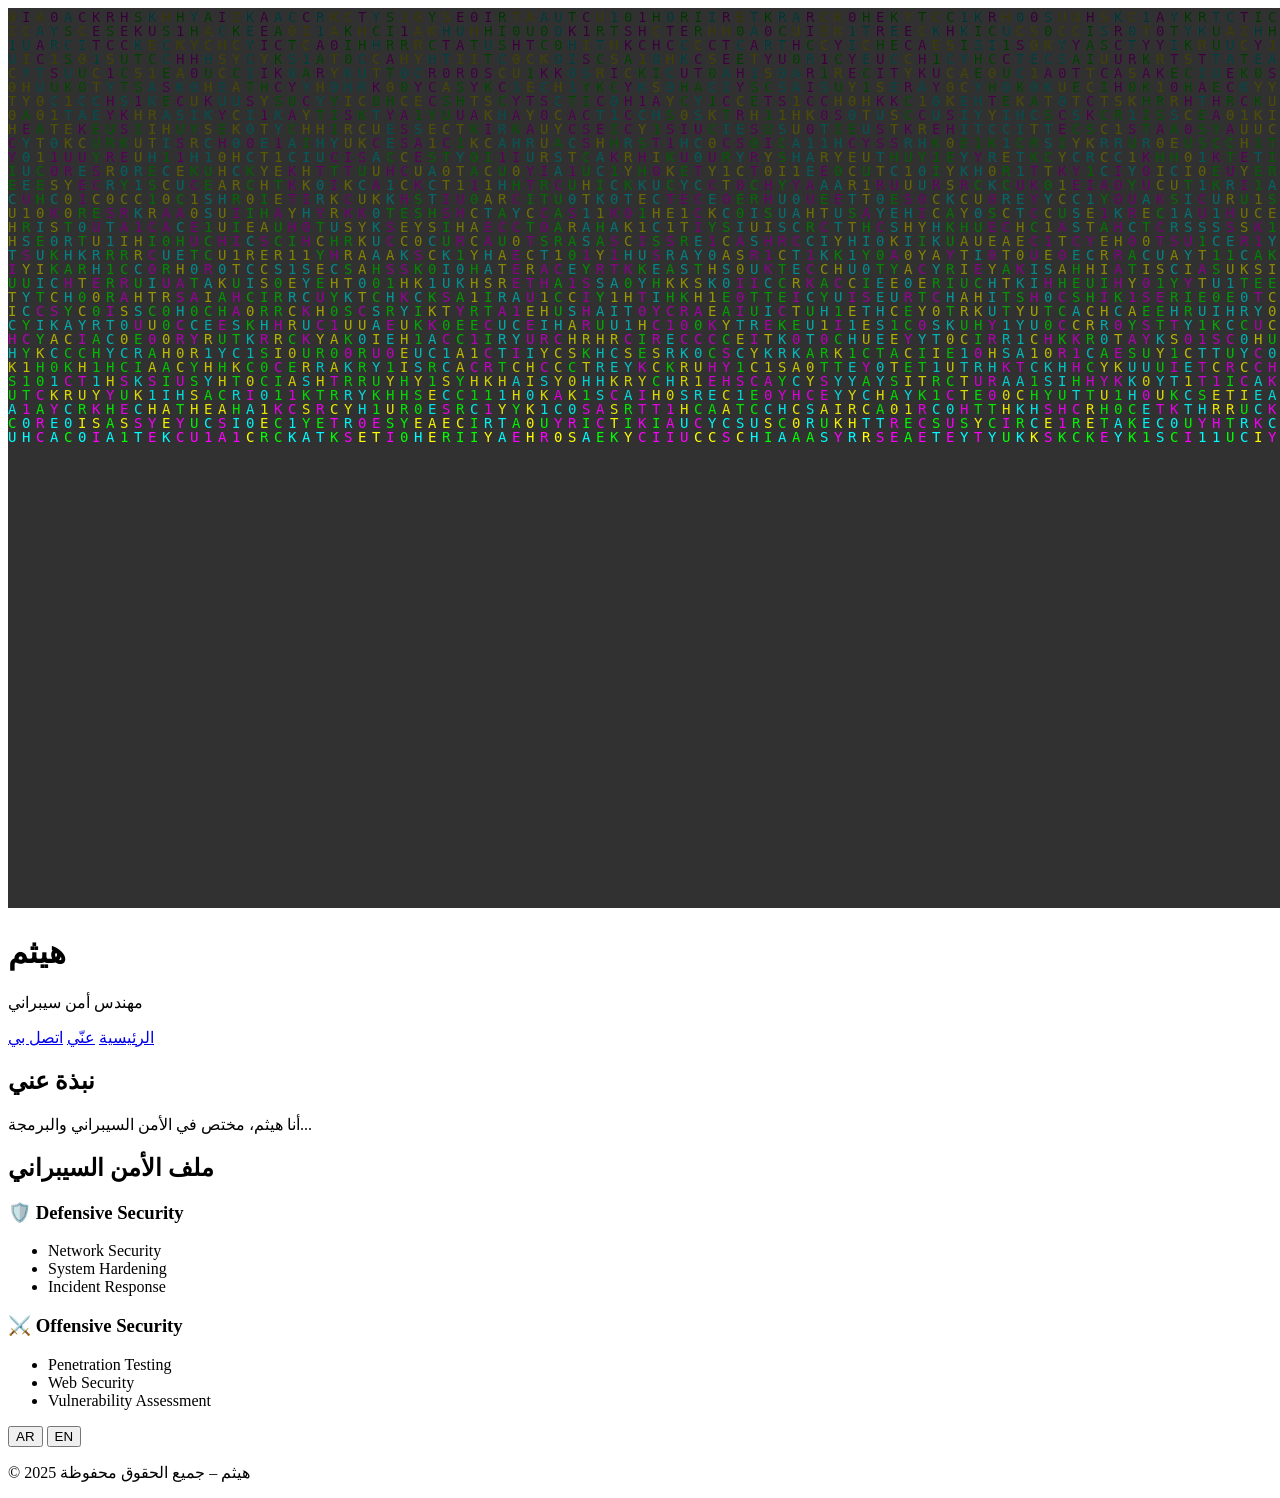
==== commit bb6f9c3f: "تحديث الموقع" ====
--- a/index.html
+++ b/index.html
@@ -5,6 +5,7 @@
   <title>Haitham | Cyber Security Engineer</title>
   <meta name="viewport" content="width=device-width, initial-scale=1.0">
   <link rel="stylesheet" href="css/style.css">
+  <link rel="stylesheet" href="https://cdnjs.cloudflare.com/ajax/libs/font-awesome/6.5.0/css/all.min.css">
 </head>
 <body>
 
@@ -15,7 +16,6 @@
   <p data-ar="مهندس أمن سيبراني" data-en="Cyber Security Engineer">
     مهندس أمن سيبراني
   </p>
-
   <nav>
     <a href="index.html" data-ar="الرئيسية" data-en="Home">الرئيسية</a>
     <a href="about.html" data-ar="عنّي" data-en="About">عنّي</a>
@@ -26,33 +26,32 @@
 <main>
   <section class="intro fade">
     <h2 data-ar="نبذة عني" data-en="About Me">نبذة عني</h2>
-    <p data-ar="أنا هيثم، مختص في الأمن السيبراني والبرمجة..." 
-       data-en="I am Haitham, a Cyber Security specialist and programmer...">
+    <p data-ar="أنا هيثم، مختص في الأمن السيبراني والبرمجة، أعمل في الدفاع والهجوم السيبراني." 
+       data-en="I am Haitham, a Cyber Security specialist and programmer, working in defensive and offensive security.">
       أنا هيثم، مختص في الأمن السيبراني والبرمجة...
     </p>
   </section>
 
-  <section class="skills fade">
-    <h2 data-ar="خبراتي" data-en="My Skills">خبراتي</h2>
-    <div class="cards">
-      <div class="card">
-        <h3 data-ar="هواياتي" data-en="Hobbies">هواياتي</h3>
-        <p data-ar="القراءة، البرمجة، ممارسة الرياضة" 
-           data-en="Reading, Programming, Sports">القراءة، البرمجة، ممارسة الرياضة</p>
+  <section class="cyber fade">
+    <h2 data-ar="ملف الأمن السيبراني" data-en="Cyber Security Profile">ملف الأمن السيبراني</h2>
+
+    <div class="cyber-skills">
+      <div class="card fade">
+        <h3>🛡️ Defensive Security</h3>
+        <ul>
+          <li>Network Security</li>
+          <li>System Hardening</li>
+          <li>Incident Response</li>
+        </ul>
       </div>
-      <div class="card">
-        <h3 data-ar="مهاراتي" data-en="Skills">مهاراتي</h3>
-        <p data-ar="HTML, CSS, JavaScript, الأمن السيبراني" 
-           data-en="HTML, CSS, JavaScript, Cyber Security">
-          HTML, CSS, JavaScript, الأمن السيبراني
-        </p>
-      </div>
-      <div class="card">
-        <h3 data-ar="أهدافي" data-en="Goals">أهدافي</h3>
-        <p data-ar="أن أصبح من بين أفضل 100 مطور في العالم" 
-           data-en="To be among top 100 developers in the world">
-          أن أصبح من بين أفضل 100 مطور في العالم
-        </p>
+
+      <div class="card fade">
+        <h3>⚔️ Offensive Security</h3>
+        <ul>
+          <li>Penetration Testing</li>
+          <li>Web Security</li>
+          <li>Vulnerability Assessment</li>
+        </ul>
       </div>
     </div>
   </section>
